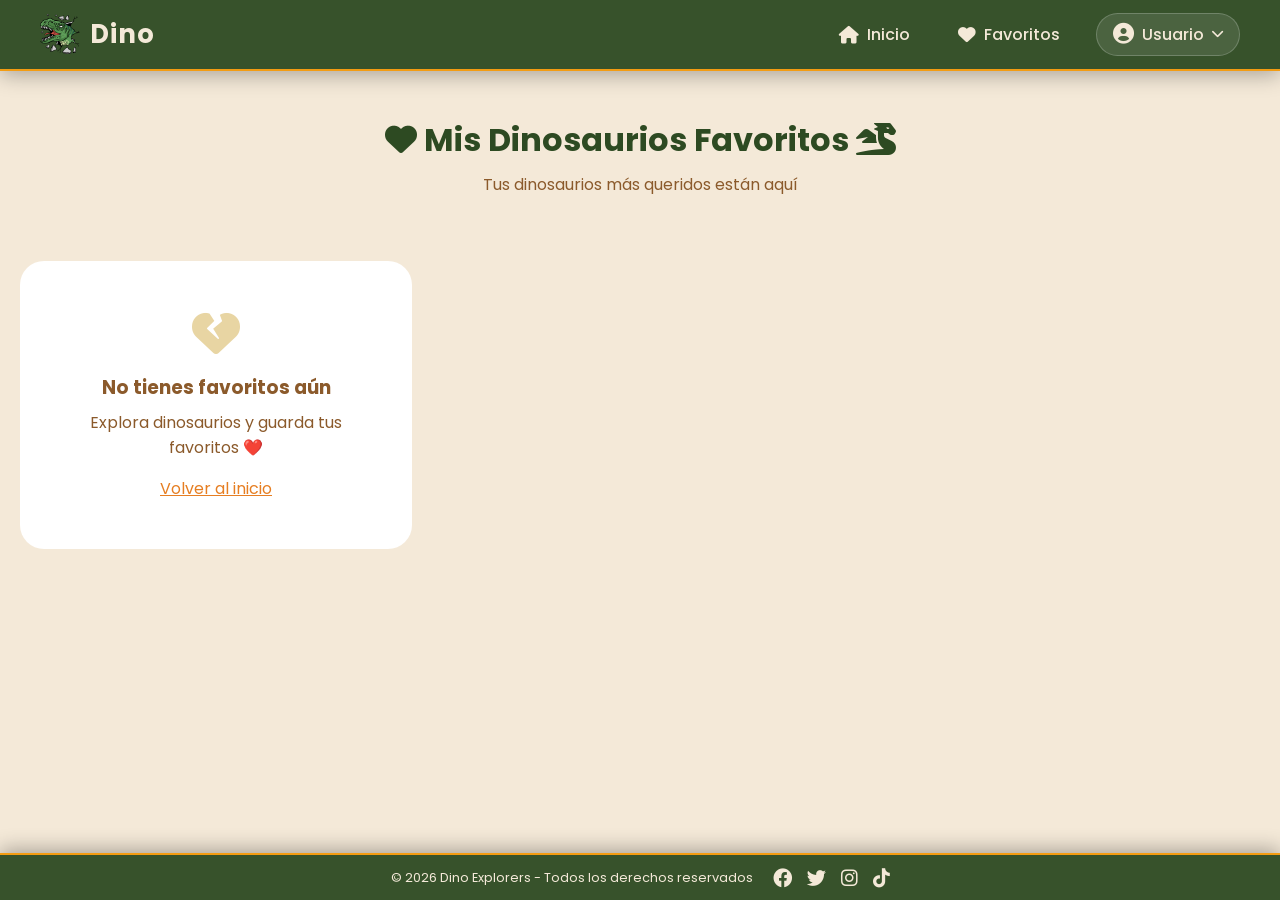
==== templates/favoritos.html @ 24d75e3d "1" ====
<!DOCTYPE html>
<html lang="es">

<head>
    <meta charset="UTF-8">
    <meta name="viewport" content="width=device-width, initial-scale=1.0">
    <title>Dino Explorers - Mis Favoritos</title>

    <!-- Google Fonts -->
    <link href="https://fonts.googleapis.com/css2?family=Poppins:wght@400;500;600;700;800&amp;display=swap"
        rel="stylesheet">

    <!-- Font Awesome 6 -->
    <link rel="stylesheet" href="https://cdnjs.cloudflare.com/ajax/libs/font-awesome/6.0.0-beta3/css/all.min.css">

    <!-- Estilos -->
    <link rel="stylesheet" href="/static/css/stylee.css">

</head>

<body>

    <nav class="navbar">
        <div class="navbar-container">
            <a href="/" class="navbar-brand">
                <img src="/static/img/dinosaurio.png" alt="Dinosaurio">
                <h1>Dino</h1>
            </a>

            <div class="nav-links">
                <a href="/" class="nav-link">
                    <i class="fas fa-home"></i> <span>Inicio</span>
                </a>
                <a href="/favoritos" class="nav-link" id="favoritosLink">
                    <i class="fas fa-heart"></i> <span>Favoritos</span>
                </a>

                <div class="user-menu" id="userMenu">
                    <div class="user-menu-trigger" id="userMenuTrigger">
                        <i class="fas fa-user-circle"></i>
                        <span id="userNameDisplay">Usuario</span>
                        <i class="fas fa-chevron-down"></i>
                    </div>
                    <div class="user-dropdown" id="userDropdown"></div>
                </div>
            </div>
        </div>
    </nav>

    <div id="dino-bg-container"></div>

    <!-- Contenido principal -->
    <main class="main-content">
        <div class="hero-section">
            <h2><i class="fas fa-heart"></i> Mis Dinosaurios Favoritos <i class="fas fa-dragon"></i></h2>
            <p>Tus dinosaurios más queridos están aquí</p>
        </div>

        <!-- Grid de dinosaurios favoritos -->
        <div id="dinosaursGrid" class="dinosaurs-grid">
            <div class="loading-spinner">
                <i class="fas fa-dragon"></i>
                <p>Cargando tus favoritos...</p>
            </div>
        </div>
    </main>

    <footer>
        <div class="footer-content">
            <p>© 2026 Dino Explorers - Todos los derechos reservados</p>
            <div class="footer-icons">
                <i class="fab fa-facebook"></i>
                <i class="fab fa-twitter"></i>
                <i class="fab fa-instagram"></i>
                <i class="fab fa-tiktok"></i>
            </div>
        </div>
    </footer>

    <script src="/static/js/menu-usuario.js"></script>
    <script src="/static/js/favoritos.js"></script>
</body>

</html>
---- static/css/stylee.css ----
/* ============================================
   RESET
   ============================================ */
* {
    margin: 0;
    padding: 0;
    box-sizing: border-box;
}

/* IMPORTANTE: Asegurar que html y body ocupen toda la altura */
html {
    height: 100%;
}

body {
    font-family: 'Poppins', sans-serif;
    background: #F4E9D8;
    min-height: 100vh;
    display: flex;
    flex-direction: column;
    position: relative;
    overflow-x: hidden;
    padding-top: 80px;
}

/* ============================================
   CURSORES PERSONALIZADOS - TEMÁTICA DINOSAURIO
   ============================================ */

/* 1. CURSOR NORMAL (Default) - Huevo de dinosaurio */
body,
html {
    cursor: url('/static/img/huevo-de-dinosaurio-mouse.png') 16 16, auto;
}

/* 2. CURSOR TEXTO (Input) - Pluma */
input,
textarea,
select,
[contenteditable="true"] {
    cursor: url('/static/img/pluma-mouse.png') 8 8, text;
}

/* 3. CURSOR ENLACES Y BOTONES - Huellita */
a,
.nav-link,
.link,
button,
.btn,
.register-btn,
.user-menu-trigger,
#userMenu,
.user-menu,
.login-link a,
.navbar-brand,
[role="button"],
input[type="submit"],
input[type="button"],
.user-dropdown a {
    cursor: url('/static/img/huellita.png') 16 16, pointer;
}

/* 4. CURSOR CARGA (Loading/Wait) - Huevos-mouse */
.loading,
.waiting,
[data-loading="true"] {
    cursor: url('/static/img/huevos-mouse.gif') 16 16, wait;
}

/* 5. CURSOR NO PERMITIDO (Not allowed) - Opción con lo que tengas */
.disabled,
[disabled],
.btn:disabled,
input:disabled {
    cursor: url('/static/img/huesos.png') 16 16, not-allowed;
}

/* 6. CURSOR AYUDA (Help) - Podrías usar pluma o fosil */
.help,
[data-help] {
    cursor: url('/static/img/pluma-mouse.png') 16 16, help;
}

/* ============================================
   NAVBAR (BARRA SUPERIOR - VERDE OSCURO)
   ============================================ */
.navbar {
    position: fixed;
    top: 0;
    left: 0;
    width: 100%;
    background: rgba(45, 74, 34, 0.95);
    backdrop-filter: blur(10px);
    z-index: 100;
    padding: 0.8rem 2rem;
    box-shadow: 0 4px 20px rgba(0, 0, 0, 0.3);
    border-bottom: 2px solid #F39C12;
}

.navbar-container {
    max-width: 1200px;
    margin: 0 auto;
    display: flex;
    justify-content: space-between;
    align-items: center;
    flex-wrap: wrap;
}

/* Logo / Marca */
.navbar-brand {
    display: flex;
    align-items: center;
    gap: 10px;
    text-decoration: none;
    transition: transform 0.3s ease;
}

.navbar-brand:hover {
    transform: scale(1.05);
}

/* Estilo para la imagen del logo en la barra superior */
.navbar-brand img {
    width: 40px;
    height: auto;
    transition: filter 0.3s ease;
}

.navbar-brand h1 {
    font-size: 1.6rem;
    margin: 0;
    color: #F4E9D8;
    text-shadow: none;
    letter-spacing: 1px;
}

/* Enlaces de navegación */
.nav-links {
    display: flex;
    align-items: center;
    gap: 1.5rem;
    flex-wrap: wrap;
}

.nav-link {
    display: flex;
    align-items: center;
    gap: 8px;
    color: #F4E9D8;
    text-decoration: none;
    font-weight: 500;
    padding: 8px 12px;
    border-radius: 30px;
    transition: all 0.3s ease;
}

.nav-link i {
    font-size: 1.1rem;
    color: #F4E9D8;
    transition: color 0.3s ease;
}

.nav-link:hover {
    background: rgba(243, 156, 18, 0.2);
    color: #F39C12;
    transform: translateY(-2px);
}

.nav-link:hover i {
    color: #F39C12;
}

/* Menú de usuario */
.user-menu {
    position: relative;
}

.user-menu-trigger {
    display: flex;
    align-items: center;
    gap: 8px;
    background: rgba(255, 255, 255, 0.1);
    padding: 8px 16px;
    border-radius: 40px;
    cursor: pointer;
    transition: all 0.3s ease;
    border: 1px solid rgba(255, 255, 255, 0.2);
}

.user-menu-trigger:hover {
    background: rgba(243, 156, 18, 0.25);
    transform: translateY(-2px);
    border-color: rgba(243, 156, 18, 0.5);
}

.user-menu-trigger i:first-child {
    font-size: 1.3rem;
    color: #F4E9D8;
}

.user-menu-trigger span {
    color: #F4E9D8;
    font-weight: 500;
}

.user-menu-trigger i:last-child {
    font-size: 0.8rem;
    color: #F4E9D8;
}

/* Dropdown del usuario - fondo más oscuro para contraste */
.user-dropdown {
    position: absolute;
    top: 110%;
    right: 0;
    background: #2D4A22;
    border-radius: 16px;
    min-width: 200px;
    box-shadow: 0 8px 20px rgba(0, 0, 0, 0.3);
    overflow: hidden;
    opacity: 0;
    visibility: hidden;
    transform: translateY(-10px);
    transition: all 0.3s ease;
    z-index: 101;
    border: 1px solid #F39C12;
}

.user-dropdown.show {
    opacity: 1;
    visibility: visible;
    transform: translateY(0);
}

.user-dropdown a {
    display: flex;
    align-items: center;
    gap: 12px;
    padding: 12px 16px;
    color: #F4E9D8;
    text-decoration: none;
    transition: all 0.2s ease;
    font-weight: 500;
}

.user-dropdown a i {
    width: 20px;
    color: #ffffff;
}

.user-dropdown a:hover {
    background: #3A5C2E;
    color: #F39C12;
}

.user-dropdown a:hover i {
    color: #F39C12;
}

.user-dropdown hr {
    margin: 0;
    border: none;
    height: 1px;
    background: #F39C12;
    opacity: 0.3;
}

/* ============================================
   CONTENEDOR PRINCIPAL
   ============================================ */
/* Contenedor que empuja el footer hacia abajo */
.main-content {
    flex: 1;
    display: flex;
    flex-direction: column;
    align-items: center;
    justify-content: flex-start;
    width: 100%;
    max-width: 1400px;
    margin: 0 auto;
    padding: 20px;
}



/* ============================================
   ESTILOS ESPECÍFICOS - PÁGINA PRINCIPAL
   ============================================ */

/* Hero Section */
.hero-section {
    text-align: center;
    margin-bottom: 2rem;
    padding: 1rem;
}

.hero-section h2 {
    color: #2D4A22;
    font-size: 2rem;
    margin-bottom: 0.5rem;
}

.hero-section p {
    color: #8B5A2B;
    font-size: 1rem;
}

/* Buscador */
.search-container {
    max-width: 600px;
    margin: 0 auto 2rem auto;
    position: relative;
}

.search-box {
    display: flex;
    gap: 10px;
    background: white;
    border-radius: 60px;
    padding: 5px;
    box-shadow: 0 4px 15px rgba(0, 0, 0, 0.1);
    border: 2px solid #E8D5A3;
    transition: all 0.3s ease;
}

.search-box:focus-within {
    border-color: #E67E22;
    box-shadow: 0 0 0 4px rgba(230, 126, 34, 0.2);
}

.search-input {
    flex: 1;
    border: none;
    padding: 15px 20px;
    font-size: 1rem;
    width: 500px;
    background: transparent;
}

.search-input:focus {
    outline: none;
    transform: none;
    box-shadow: none;
}

.search-btn {
    background: linear-gradient(135deg, #E67E22, #F39C12);
    border: none;
    padding: 0 25px;
    border-radius: 60px;
    color: white;
    font-weight: bold;
    cursor: pointer;
    transition: all 0.3s ease;
    display: flex;
    align-items: center;
    gap: 8px;
}

.search-btn img {
    width: 20px;
    height: auto;
}

.search-btn:hover {
    transform: translateY(-2px);
    background: linear-gradient(135deg, #F39C12, #E67E22);
}

/* Filtros rápidos */
.filters-section {
    display: flex;
    justify-content: center;
    gap: 15px;
    flex-wrap: wrap;
    margin-bottom: 2rem;
}

.filter-btn {
    background: white;
    border: 2px solid #E8D5A3;
    padding: 8px 20px;
    border-radius: 30px;
    cursor: pointer;
    transition: all 0.3s ease;
    font-weight: 500;
    color: #5D4037;
    display: flex;
    align-items: center;
    gap: 8px;
}

.filter-btn i {
    font-size: 1rem;
}

.filter-btn:hover,
.filter-btn.active {
    background: linear-gradient(135deg, #E67E22, #F39C12);
    border-color: #E67E22;
    color: white;
    transform: translateY(-2px);
}

.filter-btn:hover i,
.filter-btn.active i {
    color: white;
}

/* Grid de tarjetas */
.dinosaurs-grid {
    display: grid;
    grid-template-columns: repeat(auto-fill, minmax(320px, 1fr));
    gap: 2rem;
    margin-top: 1rem;
    width: 100%;
}

/* Tarjeta de dinosaurio */
.dino-card {
    background: white;
    border-radius: 24px;
    overflow: hidden;
    transition: all 0.3s ease;
    box-shadow: 0 4px 15px rgba(0, 0, 0, 0.1);
    cursor: pointer;
    border: 1px solid #E8D5A3;
}

.dino-card:hover {
    transform: translateY(-5px);
    box-shadow: 0 8px 25px rgba(0, 0, 0, 0.15);
    border-color: #E67E22;
}

.dino-image {
    width: 100%;
    height: 220px;
    object-fit: cover;
    background: #F5D78C;
}

.dino-info {
    padding: 1.5rem;
}

.dino-name {
    font-size: 1.4rem;
    font-weight: 700;
    color: #2D4A22;
    margin-bottom: 0.25rem;
}

.dino-scientific {
    font-size: 0.85rem;
    color: #E67E22;
    font-style: italic;
    margin-bottom: 0.75rem;
}

.dino-details {
    display: flex;
    flex-wrap: wrap;
    gap: 10px;
    margin-bottom: 1rem;
}

.dino-badge {
    background: #F4E9D8;
    padding: 4px 12px;
    border-radius: 20px;
    font-size: 0.75rem;
    color: #5D4037;
    display: flex;
    align-items: center;
    gap: 5px;
}

.dino-badge i {
    color: #E67E22;
    font-size: 0.7rem;
}

.dino-description {
    font-size: 0.85rem;
    color: #666;
    line-height: 1.4;
    margin-bottom: 1rem;
}

.dino-footer {
    display: flex;
    justify-content: space-between;
    align-items: center;
    margin-top: 1rem;
    padding-top: 1rem;
    border-top: 1px solid #E8D5A3;
}

.favorite-btn {
    background: transparent;
    border: none;
    font-size: 1.3rem;
    cursor: pointer;
    color: #ccc;
    transition: all 0.3s ease;
    padding: 5px;
}

.favorite-btn:hover,
.favorite-btn.active {
    color: #E74C3C;
    transform: scale(1.1);
}

.dino-link {
    color: #E67E22;
    text-decoration: none;
    font-size: 0.85rem;
    font-weight: 500;
    display: flex;
    align-items: center;
    gap: 5px;
}

.dino-link:hover {
    color: #F39C12;
}

/* Mensaje sin resultados */
.no-results {
    text-align: center;
    padding: 3rem;
    background: white;
    border-radius: 24px;
    color: #8B5A2B;
}

.no-results i {
    font-size: 3rem;
    margin-bottom: 1rem;
    color: #E8D5A3;
}

.no-results h3 {
    margin-bottom: 0.5rem;
}

/* Contador de resultados */
.results-count {
    text-align: right;
    color: #8B5A2B;
    font-size: 0.85rem;
    margin-bottom: 1rem;
    width: 100%;
}

/* Modal para detalles */
.modal {
    display: none;
    position: fixed;
    top: 0;
    left: 0;
    width: 100%;
    height: 100%;
    background: rgba(0, 0, 0, 0.8);
    z-index: 1000;
    justify-content: center;
    align-items: center;
}

.modal.show {
    display: flex;
}

.modal-content {
    background: white;
    border-radius: 32px;
    max-width: 600px;
    width: 90%;
    max-height: 85vh;
    overflow-y: auto;
    position: relative;
    animation: modalSlideIn 0.3s ease;
}

@keyframes modalSlideIn {
    from {
        transform: translateY(-50px);
        opacity: 0;
    }

    to {
        transform: translateY(0);
        opacity: 1;
    }
}

.modal-close {
    position: sticky;
    top: 10px;
    right: 10px;
    float: right;
    background: white;
    border: none;
    font-size: 1.5rem;
    cursor: pointer;
    color: #E67E22;
    width: 40px;
    height: 40px;
    border-radius: 50%;
    display: flex;
    align-items: center;
    justify-content: center;
    margin: 10px;
    box-shadow: 0 2px 10px rgba(0, 0, 0, 0.1);
}

.modal-close:hover {
    background: #E67E22;
    color: white;
}

.modal-image {
    width: 100%;
    height: 300px;
    object-fit: cover;
}

.modal-body {
    padding: 1.5rem;
    clear: both;
}

.modal-body h2 {
    color: #2D4A22;
    margin-bottom: 0.25rem;
}

.modal-body h3 {
    color: #E67E22;
    font-size: 1rem;
    font-style: italic;
    margin-bottom: 1rem;
}

.modal-details {
    display: flex;
    flex-direction: column;
    gap: 12px;
    margin: 1rem 0;
}

.modal-detail-item {
    display: flex;
    align-items: center;
    gap: 12px;
    padding: 8px 0;
    border-bottom: 1px solid #E8D5A3;
}

.modal-detail-item i {
    width: 30px;
    color: #E67E22;
    font-size: 1.1rem;
}

.modal-detail-item strong {
    color: #2D4A22;
    min-width: 100px;
}

.modal-sources {
    margin-top: 1rem;
    padding-top: 1rem;
    border-top: 1px solid #E8D5A3;
    font-size: 0.8rem;
}

.modal-sources a {
    color: #E67E22;
    text-decoration: none;
}

.modal-sources a:hover {
    text-decoration: underline;
}

.loading-spinner {
    text-align: center;
    padding: 3rem;
}

.loading-spinner i {
    font-size: 2rem;
    color: #E67E22;
    animation: spin 1s linear infinite;
}

@keyframes spin {
    from {
        transform: rotate(0deg);
    }

    to {
        transform: rotate(360deg);
    }
}

/* Ajustes responsive */
@media (max-width: 768px) {
    .dinosaurs-grid {
        grid-template-columns: 1fr;
    }

    .search-box {
        flex-direction: column;
        background: transparent;
        box-shadow: none;
        gap: 10px;
    }

    .search-input {
        background: white;
        border-radius: 60px;
        border: 2px solid #E8D5A3;
    }

    .search-btn {
        justify-content: center;
        padding: 12px;
    }

    .filters-section {
        gap: 10px;
    }

    .filter-btn {
        font-size: 0.8rem;
        padding: 6px 15px;
    }

    .hero-section h2 {
        font-size: 1.5rem;
    }
}

@media (max-width: 480px) {
    .dino-name {
        font-size: 1.2rem;
    }

    .dino-info {
        padding: 1rem;
    }

    .modal-body {
        padding: 1rem;
    }

    .modal-detail-item {
        flex-wrap: wrap;
    }

    .modal-detail-item strong {
        min-width: 80px;
    }
}



/* ============================================
   FOOTER (VERDE OSCURO)
   ============================================ */
footer {
    background: rgba(45, 74, 34, 0.95);
    backdrop-filter: blur(10px);
    width: 100%;
    padding: 0.8rem 2rem;
    text-align: center;
    border-top: 2px solid #F39C12;
    z-index: 100;
    box-shadow: 0 -4px 20px rgba(0, 0, 0, 0.3);
    margin-top: 30px;
}

.footer-content {
    max-width: 1200px;
    margin: 0 auto;
    display: flex;
    justify-content: center;
    align-items: center;
    flex-wrap: wrap;
    gap: 20px;
}

.footer-content p {
    color: #F4E9D8;
    font-size: 0.8rem;
}

.footer-content a {
    color: #F39C12;
    text-decoration: none;
    transition: color 0.3s ease;
}

.footer-content a:hover {
    color: #E67E22;
    text-decoration: underline;
}

.footer-icons {
    display: flex;
    gap: 15px;
}

.footer-icons i {
    color: #F4E9D8;
    font-size: 1.2rem;
    transition: transform 0.3s ease;
    cursor: pointer;
}

.footer-icons i:hover {
    transform: translateY(-3px);
    color: #F39C12;
}

/* ============================================
   RESPONSIVE
   ============================================ */
@media (max-width: 768px) {
    .navbar {
        padding: 0.6rem 1rem;
    }

    .navbar-container {
        flex-direction: column;
        gap: 10px;
    }

    .nav-links {
        gap: 0.8rem;
    }

    .nav-link {
        padding: 6px 10px;
        font-size: 0.9rem;
    }

    .user-menu-trigger {
        padding: 6px 12px;
    }

    body {
        padding-top: 110px;
    }

    .main-content {
        padding: 15px;
    }

    footer {
        padding: 0.6rem 1rem;
    }

    .footer-content {
        flex-direction: column;
        gap: 8px;
    }
}

@media (max-width: 480px) {
    .nav-links {
        gap: 0.5rem;
    }

    .nav-link span {
        display: none;
    }

    .nav-link i {
        font-size: 1.3rem;
    }

    .user-menu-trigger span {
        display: none;
    }

    body {
        padding-top: 100px;
    }
}
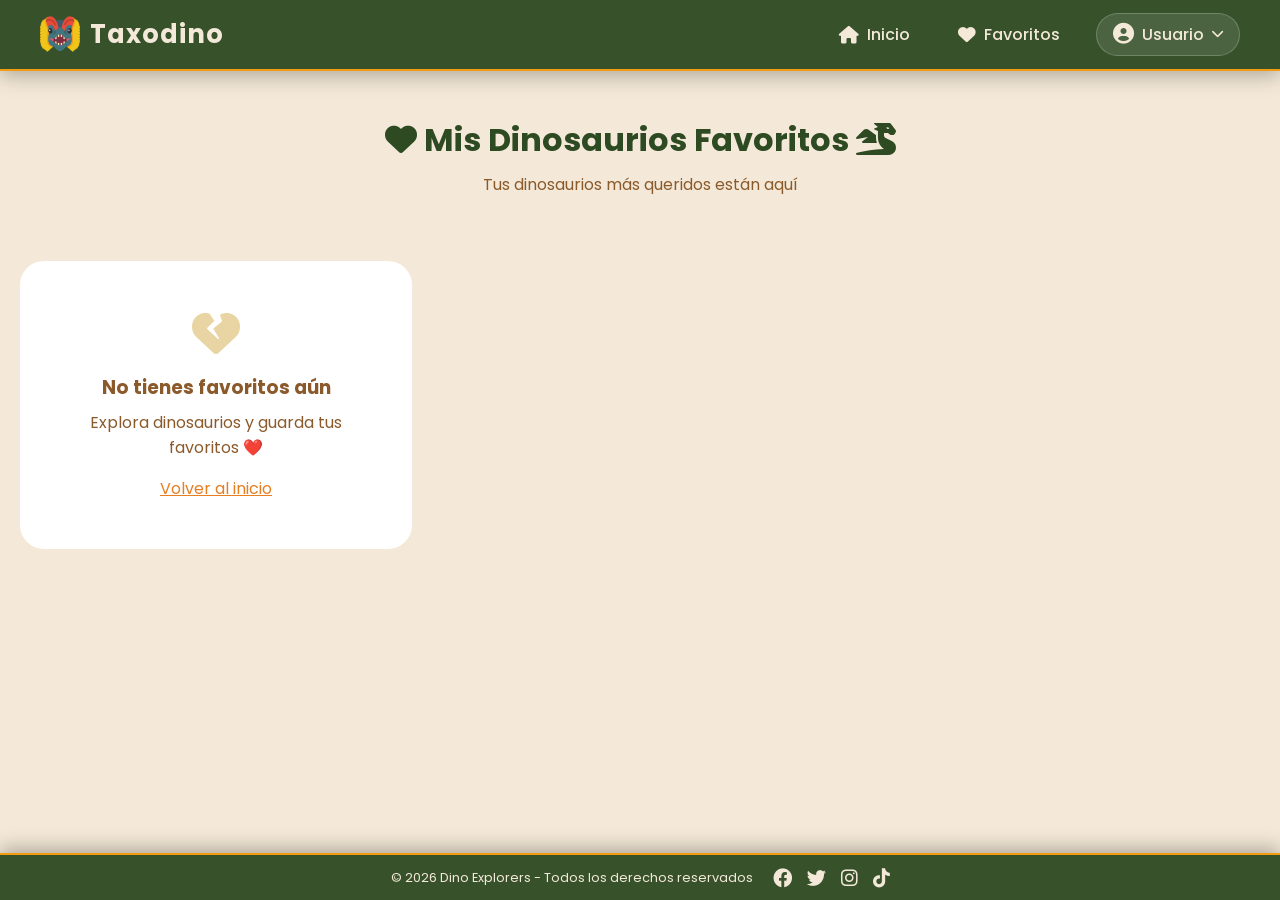
==== commit d46cdcdc: "actualizacion front-end" ====
--- a/templates/favoritos.html
+++ b/templates/favoritos.html
@@ -4,7 +4,7 @@
 <head>
     <meta charset="UTF-8">
     <meta name="viewport" content="width=device-width, initial-scale=1.0">
-    <title>Dino Explorers - Mis Favoritos</title>
+    <title>Taxodino</title>
 
     <!-- Google Fonts -->
     <link href="https://fonts.googleapis.com/css2?family=Poppins:wght@400;500;600;700;800&amp;display=swap"
@@ -16,15 +16,23 @@
     <!-- Estilos -->
     <link rel="stylesheet" href="/static/css/stylee.css">
 
+    <!-- Iconos -->
+    <link rel="icon" type="image/png" href="/static/img/favicon/favicon-96x96.png" sizes="96x96" />
+    <link rel="icon" type="image/svg+xml" href="/static/img/favicon/favicon.svg" />
+    <link rel="shortcut icon" href="/static/img/favicon/favicon.ico" />
+    <link rel="apple-touch-icon" sizes="180x180" href="/static/img/favicon/apple-touch-icon.png" />
+    <meta name="apple-mobile-web-app-title" content="Taxodino" />
+    <link rel="manifest" href="/static/img/favicon/site.webmanifest" />
+
 </head>
 
 <body>
 
-    <nav class="navbar">
+<nav class="navbar">
         <div class="navbar-container">
             <a href="/" class="navbar-brand">
-                <img src="/static/img/dinosaurio.png" alt="Dinosaurio">
-                <h1>Dino</h1>
+                <img src="/static/img/dilophosaurus.png" alt="Dinosaurio">
+                <h1>Taxodino</h1>
             </a>
 
             <div class="nav-links">
